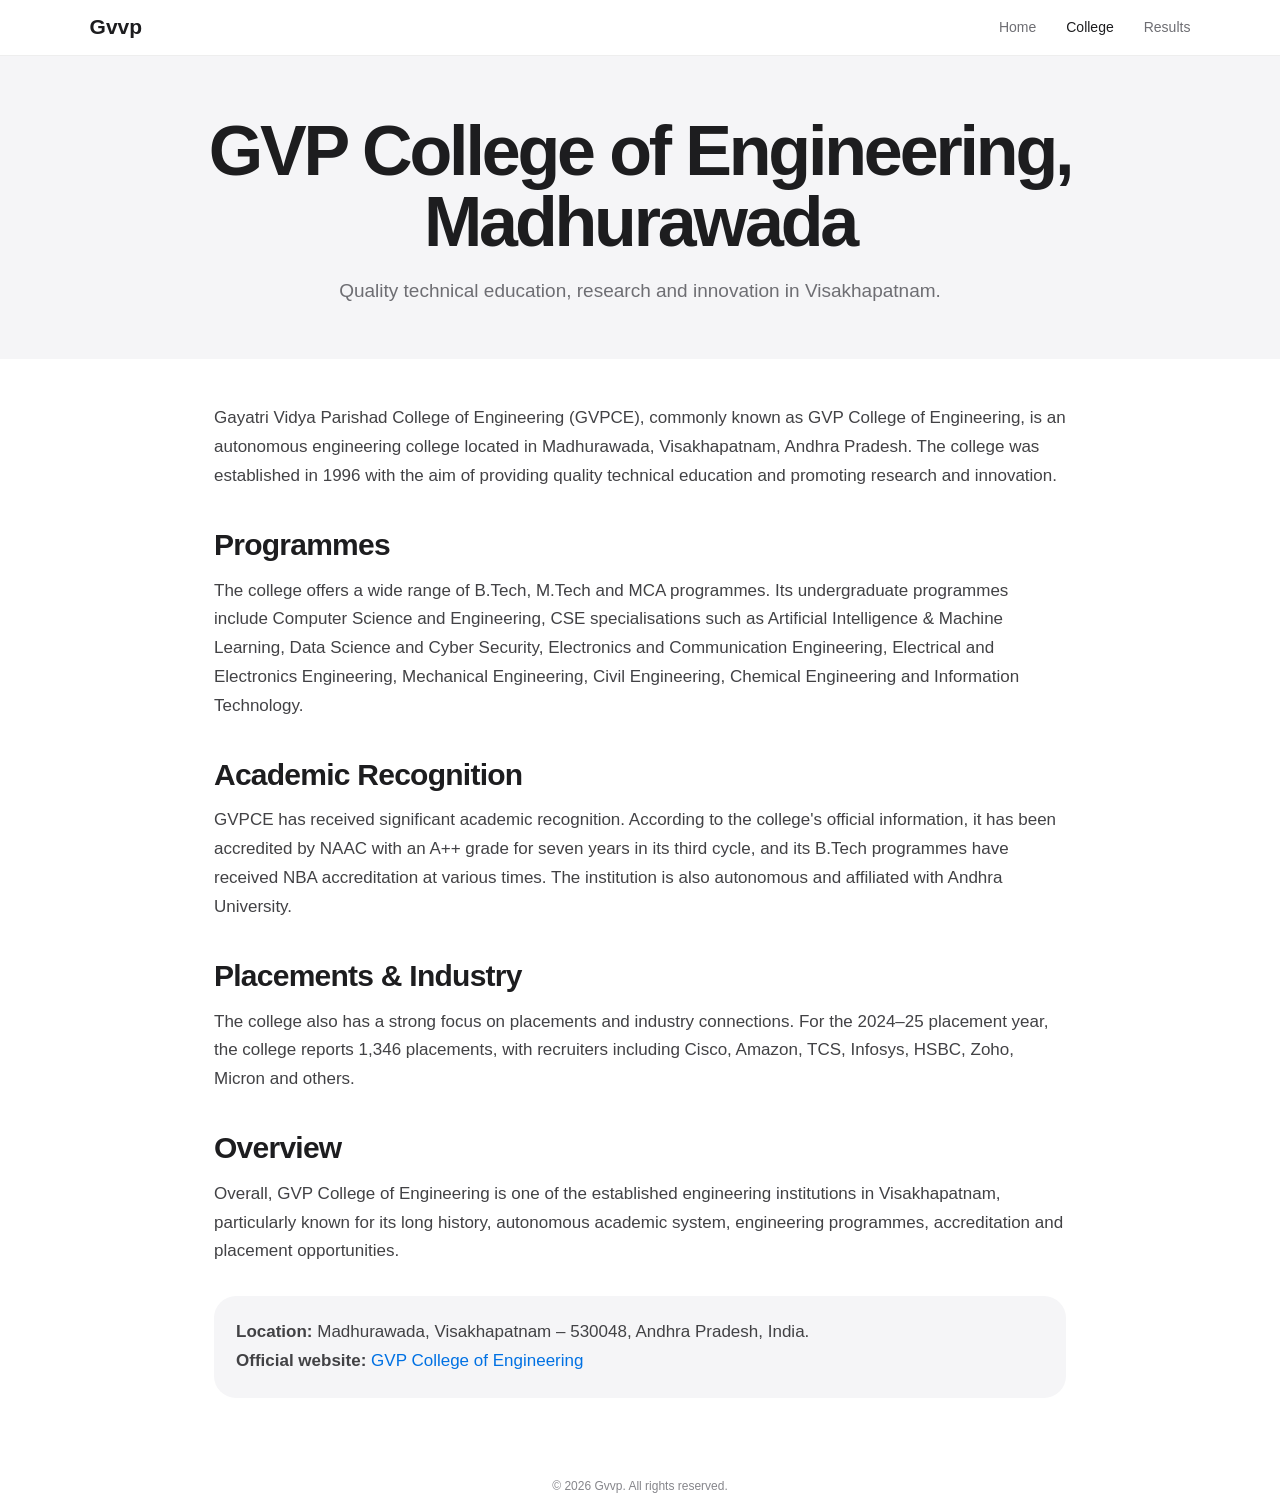
==== college.html @ 4ee79f6b "Add College page with GVPCE information" ====
<!DOCTYPE html>
<html lang="en">
<head>
<meta charset="UTF-8">
<meta name="viewport" content="width=device-width, initial-scale=1.0">
<title>College — Gvvp</title>
<link rel="stylesheet" href="style.css">
<style>
.college-page{background:#fff}.college-hero{text-align:center;background:#f5f5f7;padding:60px 20px 55px}.college-hero h1{font-size:clamp(40px,7vw,70px);line-height:1.02;letter-spacing:-.045em;margin:0 auto 18px;max-width:900px}.college-hero p{max-width:760px;margin:auto;color:#6e6e73;font-size:19px}.college-content{max-width:900px;margin:auto;padding:45px 24px 70px}.college-content h2{font-size:30px;letter-spacing:-.025em;margin:32px 0 10px}.college-content p{font-size:17px;line-height:1.7;color:#424245;margin:0 0 20px}.college-content .location{background:#f5f5f7;border-radius:22px;padding:22px;margin-top:30px}.college-content .location p{margin:0}.college-content a{color:#0071e3;text-decoration:none}@media(max-width:700px){.college-hero{padding:42px 18px}.college-hero h1{font-size:42px}.college-hero p{font-size:17px}.college-content{padding:30px 18px 50px}.college-content h2{font-size:26px;margin-top:28px}.college-content p{font-size:16px;line-height:1.6}}
</style>
</head>
<body>
<header class="nav">
  <a class="brand" href="index.html">Gvvp</a>
  <nav><a href="index.html">Home</a><a href="college.html" class="active">College</a><a href="results.html">Results</a></nav>
</header>
<main class="college-page">
<section class="college-hero">
<h1>GVP College of Engineering, Madhurawada</h1>
<p>Quality technical education, research and innovation in Visakhapatnam.</p>
</section>
<section class="college-content">
<p>Gayatri Vidya Parishad College of Engineering (GVPCE), commonly known as GVP College of Engineering, is an autonomous engineering college located in Madhurawada, Visakhapatnam, Andhra Pradesh. The college was established in 1996 with the aim of providing quality technical education and promoting research and innovation.</p>
<h2>Programmes</h2>
<p>The college offers a wide range of B.Tech, M.Tech and MCA programmes. Its undergraduate programmes include Computer Science and Engineering, CSE specialisations such as Artificial Intelligence &amp; Machine Learning, Data Science and Cyber Security, Electronics and Communication Engineering, Electrical and Electronics Engineering, Mechanical Engineering, Civil Engineering, Chemical Engineering and Information Technology.</p>
<h2>Academic Recognition</h2>
<p>GVPCE has received significant academic recognition. According to the college's official information, it has been accredited by NAAC with an A++ grade for seven years in its third cycle, and its B.Tech programmes have received NBA accreditation at various times. The institution is also autonomous and affiliated with Andhra University.</p>
<h2>Placements &amp; Industry</h2>
<p>The college also has a strong focus on placements and industry connections. For the 2024–25 placement year, the college reports 1,346 placements, with recruiters including Cisco, Amazon, TCS, Infosys, HSBC, Zoho, Micron and others.</p>
<h2>Overview</h2>
<p>Overall, GVP College of Engineering is one of the established engineering institutions in Visakhapatnam, particularly known for its long history, autonomous academic system, engineering programmes, accreditation and placement opportunities.</p>
<div class="location"><p><strong>Location:</strong> Madhurawada, Visakhapatnam – 530048, Andhra Pradesh, India.</p><p><strong>Official website:</strong> <a href="https://gvpce.ac.in/" target="_blank" rel="noopener noreferrer">GVP College of Engineering</a></p></div>
</section>
</main>
<footer>© 2026 Gvvp. All rights reserved.</footer>
</body>
</html>
---- style.css ----
*{box-sizing:border-box;margin:0;padding:0}html{scroll-behavior:smooth}body{font-family:-apple-system,BlinkMacSystemFont,"SF Pro Display","Segoe UI",sans-serif;color:#1d1d1f;background:#fff;line-height:1.45}.nav{height:56px;display:flex;align-items:center;justify-content:space-between;padding:0 7%;position:sticky;top:0;z-index:10;background:rgba(255,255,255,.82);backdrop-filter:blur(18px);border-bottom:1px solid #eee}.brand{font-size:21px;font-weight:700;color:#1d1d1f;text-decoration:none}.nav nav{display:flex;gap:30px}.nav nav a{font-size:14px;color:#6e6e73;text-decoration:none}.nav nav a:hover,.nav nav a.active{color:#1d1d1f}.hero{min-height:calc(100vh - 56px);display:flex;flex-direction:column;align-items:center;justify-content:center;text-align:center;padding:70px 20px;background:linear-gradient(#fff,#f5f5f7)}.eyebrow{font-size:17px;color:#6e6e73;margin-bottom:14px;font-weight:600}.hero h1{font-size:clamp(58px,10vw,110px);line-height:.93;letter-spacing:-.055em;font-weight:700}.subtitle{max-width:600px;color:#6e6e73;font-size:21px;margin:30px auto}.button{display:inline-block;background:#0071e3;color:white;text-decoration:none;padding:13px 23px;border-radius:24px;font-size:17px}.feature{max-width:900px;margin:0 auto;padding:150px 25px;text-align:center}.feature h2,.page-head h1{font-size:clamp(42px,7vw,76px);line-height:1;letter-spacing:-.045em;margin-bottom:24px}.feature p:last-child{font-size:21px;color:#6e6e73}.page-head{text-align:center;padding:130px 20px 80px;background:#f5f5f7}.page-head .subtitle{margin-top:20px}.cards{max-width:1100px;margin:0 auto;padding:40px 25px 140px;display:grid;grid-template-columns:repeat(3,1fr);gap:20px}.cards article{background:#f5f5f7;border-radius:28px;padding:36px;min-height:250px}.cards span{color:#6e6e73;font-size:14px}.cards h2{font-size:30px;margin:35px 0 12px;letter-spacing:-.02em}.cards p{color:#6e6e73;font-size:17px}.results-page{background:#fff;min-height:calc(100vh - 56px);padding:18px 20px}.results-title{text-align:center;font-size:32px;line-height:1.1;margin:0 0 10px;font-weight:700}.compact-list{max-width:650px;margin:0 auto;border-top:1px solid #e5e5e7}.compact-list a{display:flex;align-items:center;justify-content:space-between;padding:5px 2px;border-bottom:1px solid #e5e5e7;color:#0071e3;text-decoration:none;font-size:16px;line-height:1.25}.compact-list a:hover{padding-left:5px}.compact-list span{font-size:20px;font-weight:300}footer{text-align:center;font-size:12px;color:#86868b;padding:10px}@media(max-width:700px){.nav{padding:0 5%}.nav nav{gap:18px}.nav nav a{font-size:13px}.hero h1{font-size:58px}.subtitle{font-size:18px}.feature{padding:100px 25px}.cards{grid-template-columns:1fr;padding-bottom:90px}.page-head{padding:100px 20px 60px}.results-page{padding:12px 16px}.results-title{font-size:28px;margin-bottom:6px}.compact-list a{padding:4px 2px;font-size:15px}.compact-list span{font-size:18px}}
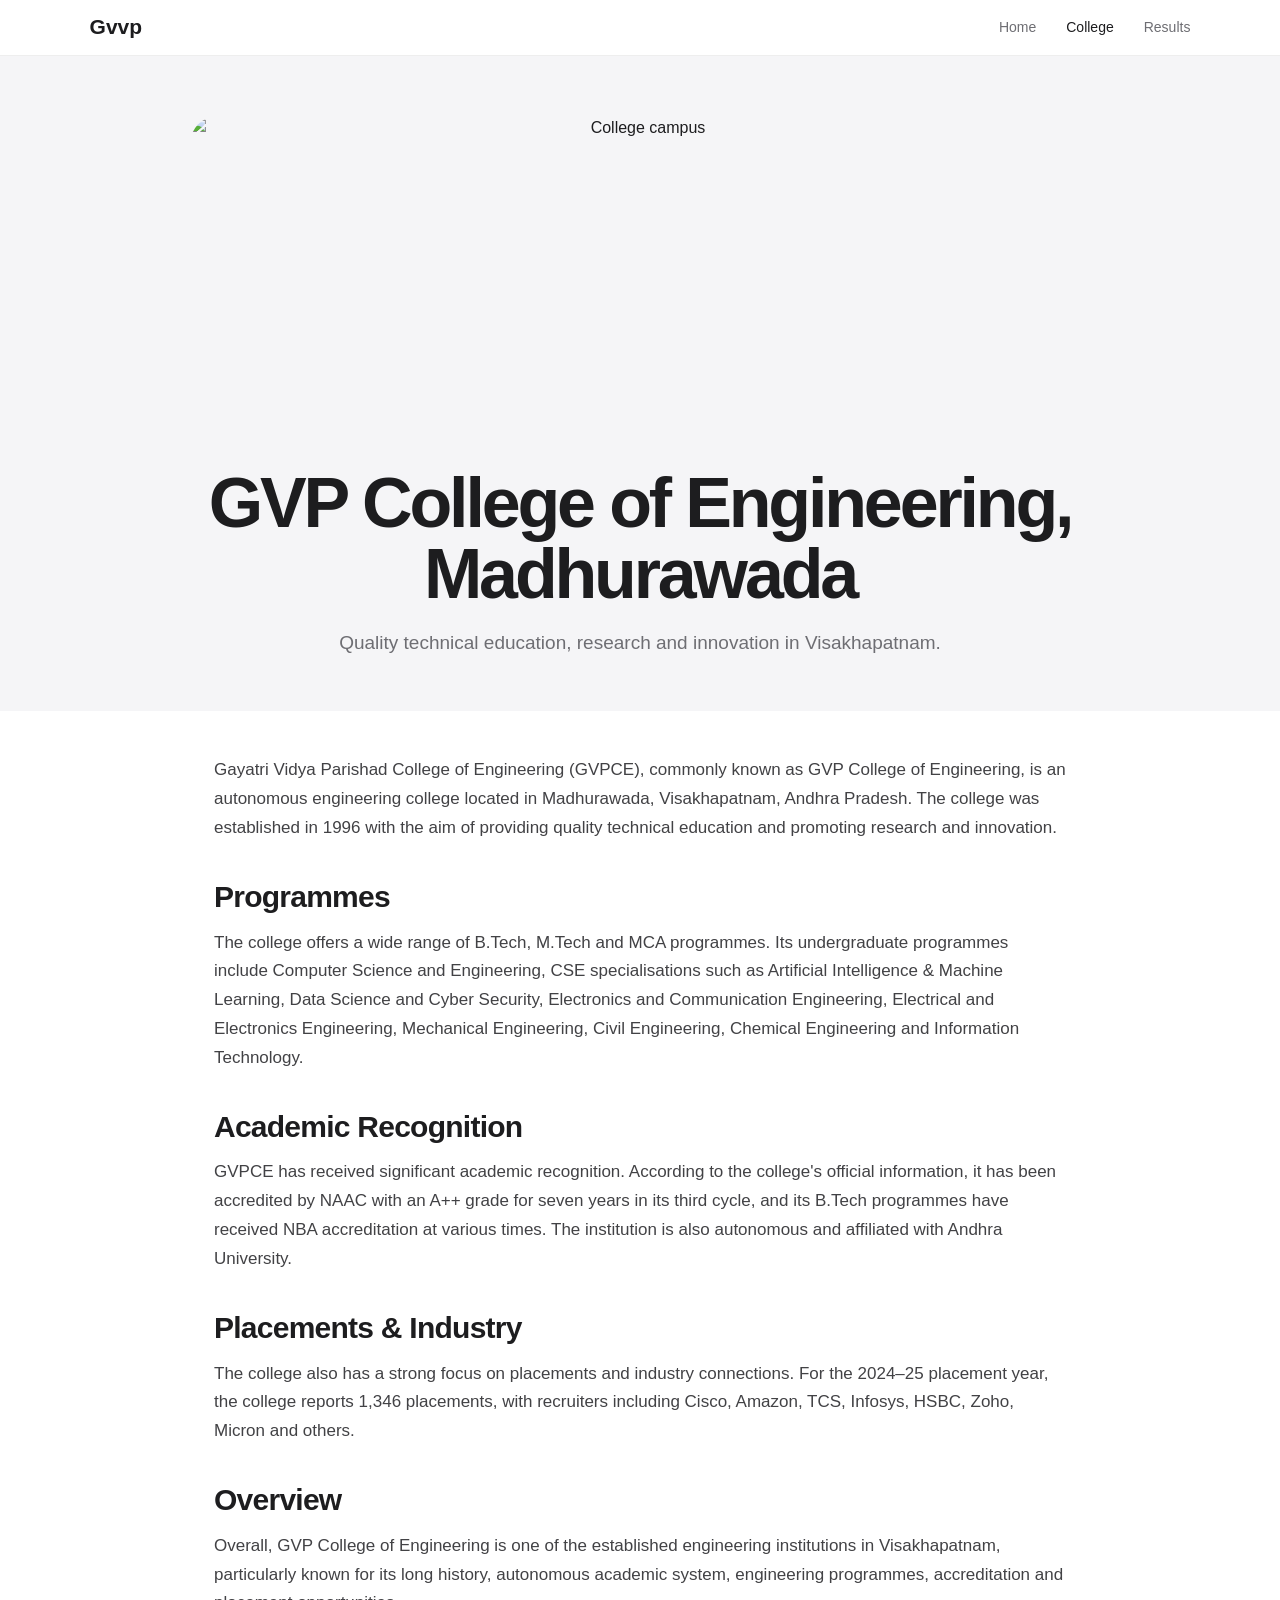
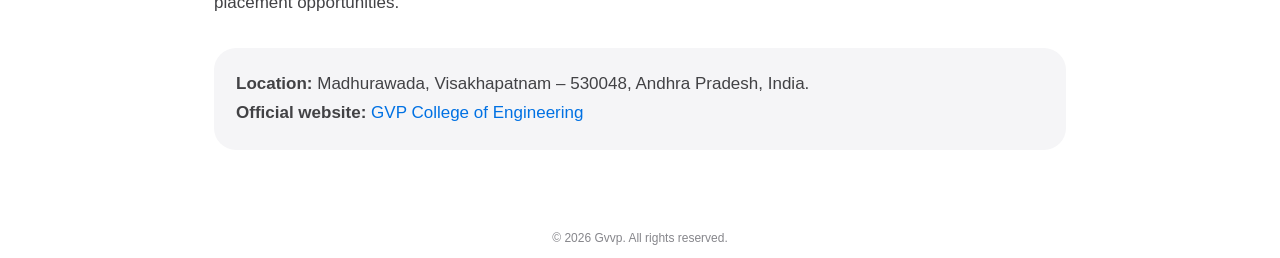
==== commit ffdcb008: "Add college campus photo to College page" ====
--- a/college.html
+++ b/college.html
@@ -6,7 +6,7 @@
 <title>College — Gvvp</title>
 <link rel="stylesheet" href="style.css">
 <style>
-.college-page{background:#fff}.college-hero{text-align:center;background:#f5f5f7;padding:60px 20px 55px}.college-hero h1{font-size:clamp(40px,7vw,70px);line-height:1.02;letter-spacing:-.045em;margin:0 auto 18px;max-width:900px}.college-hero p{max-width:760px;margin:auto;color:#6e6e73;font-size:19px}.college-content{max-width:900px;margin:auto;padding:45px 24px 70px}.college-content h2{font-size:30px;letter-spacing:-.025em;margin:32px 0 10px}.college-content p{font-size:17px;line-height:1.7;color:#424245;margin:0 0 20px}.college-content .location{background:#f5f5f7;border-radius:22px;padding:22px;margin-top:30px}.college-content .location p{margin:0}.college-content a{color:#0071e3;text-decoration:none}@media(max-width:700px){.college-hero{padding:42px 18px}.college-hero h1{font-size:42px}.college-hero p{font-size:17px}.college-content{padding:30px 18px 50px}.college-content h2{font-size:26px;margin-top:28px}.college-content p{font-size:16px;line-height:1.6}}
+.college-page{background:#fff}.college-hero{text-align:center;background:#f5f5f7;padding:60px 20px 55px}.college-hero img{width:min(900px,100%);height:320px;object-fit:cover;border-radius:28px;display:block;margin:0 auto 32px}.college-hero h1{font-size:clamp(40px,7vw,70px);line-height:1.02;letter-spacing:-.045em;margin:0 auto 18px;max-width:900px}.college-hero p{max-width:760px;margin:auto;color:#6e6e73;font-size:19px}.college-content{max-width:900px;margin:auto;padding:45px 24px 70px}.college-content h2{font-size:30px;letter-spacing:-.025em;margin:32px 0 10px}.college-content p{font-size:17px;line-height:1.7;color:#424245;margin:0 0 20px}.college-content .location{background:#f5f5f7;border-radius:22px;padding:22px;margin-top:30px}.college-content .location p{margin:0}.college-content a{color:#0071e3;text-decoration:none}@media(max-width:700px){.college-hero{padding:42px 18px}.college-hero img{height:210px;border-radius:22px;margin-bottom:24px}.college-hero h1{font-size:42px}.college-hero p{font-size:17px}.college-content{padding:30px 18px 50px}.college-content h2{font-size:26px;margin-top:28px}.college-content p{font-size:16px;line-height:1.6}}
 </style>
 </head>
 <body>
@@ -16,6 +16,7 @@
 </header>
 <main class="college-page">
 <section class="college-hero">
+<img src="https://images.unsplash.com/photo-1562774053-701939374585?auto=format&fit=crop&w=1400&q=85" alt="College campus">
 <h1>GVP College of Engineering, Madhurawada</h1>
 <p>Quality technical education, research and innovation in Visakhapatnam.</p>
 </section>
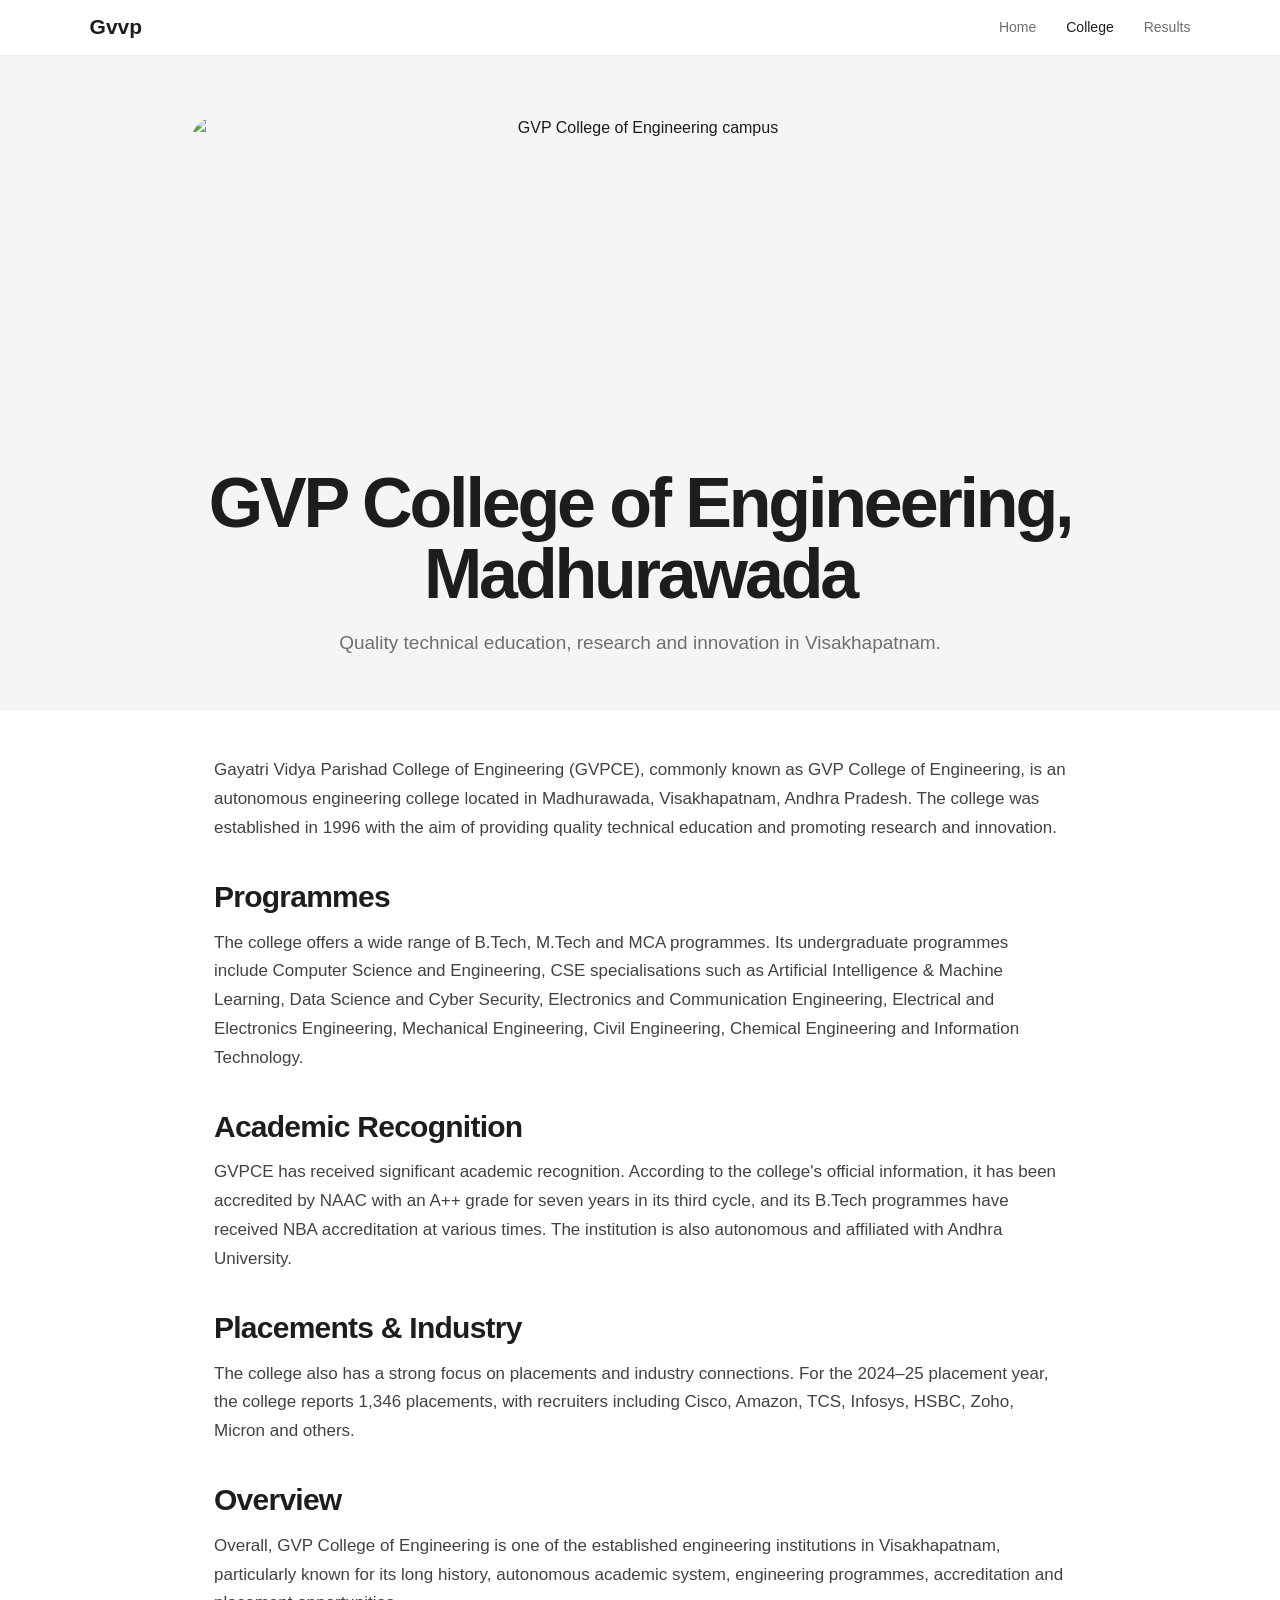
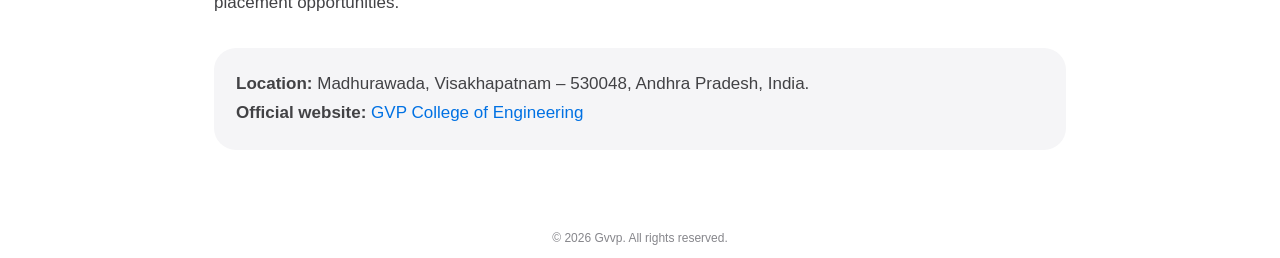
==== commit 728f532a: "Replace College page image with the provided GVP campus photo" ====
--- a/college.html
+++ b/college.html
@@ -16,7 +16,7 @@
 </header>
 <main class="college-page">
 <section class="college-hero">
-<img src="https://images.unsplash.com/photo-1562774053-701939374585?auto=format&fit=crop&w=1400&q=85" alt="College campus">
+<img src="https://images.careerindia.com/college-photos/4468/gvpce-3_1460541376.JPG" alt="GVP College of Engineering campus">
 <h1>GVP College of Engineering, Madhurawada</h1>
 <p>Quality technical education, research and innovation in Visakhapatnam.</p>
 </section>
